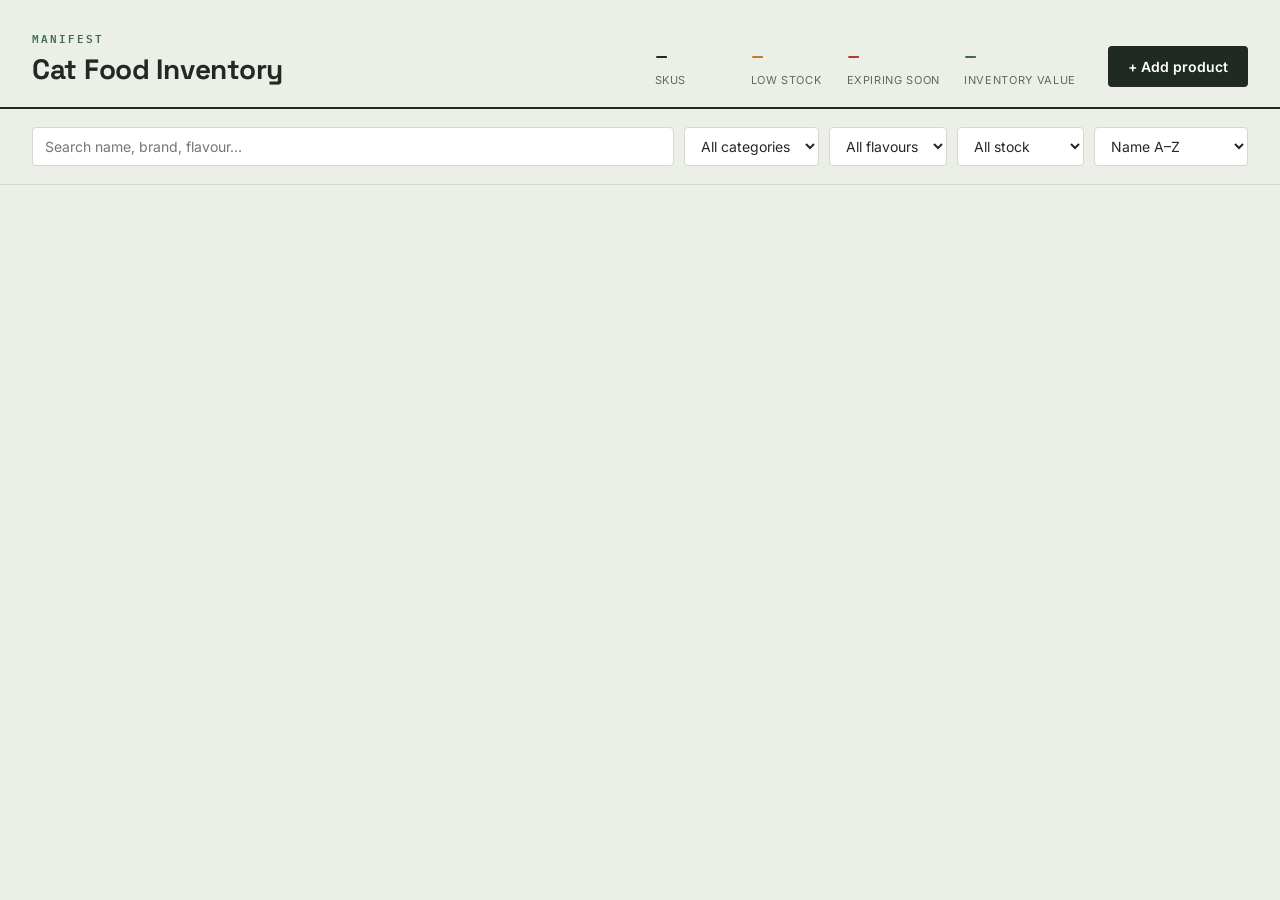
==== frontend/index.html @ 0317d0de "Added frontend and new functionality" ====
<!DOCTYPE html>
<html lang="en">
<head>
<meta charset="UTF-8">
<meta name="viewport" content="width=device-width, initial-scale=1.0">
<title>Cat Food Inventory — Manifest</title>
<link rel="preconnect" href="https://fonts.googleapis.com">
<link href="https://fonts.googleapis.com/css2?family=Space+Grotesk:wght@500;700&family=Inter:wght@400;500;600&family=IBM+Plex+Mono:wght@400;500;600&display=swap" rel="stylesheet">
<link rel="stylesheet" href="style.css">
</head>
<body>

<header class="topbar">
  <div class="topbar-left">
    <p class="eyebrow">MANIFEST</p>
    <h1>Cat Food Inventory</h1>
  </div>
  <div class="topbar-stats" id="stats">
    <div class="stat">
      <span class="stat-value" id="statTotal">–</span>
      <span class="stat-label">SKUs</span>
    </div>
    <div class="stat stat-warn">
      <span class="stat-value" id="statLow">–</span>
      <span class="stat-label">Low stock</span>
    </div>
    <div class="stat stat-danger">
      <span class="stat-value" id="statExpiring">–</span>
      <span class="stat-label">Expiring soon</span>
    </div>
    <div class="stat stat-value-stat">
      <span class="stat-value" id="statValue">–</span>
      <span class="stat-label">Inventory value</span>
    </div>
  </div>
  <button class="btn btn-primary" id="openAddBtn">+ Add product</button>
</header>

<section class="toolbar">
  <input type="search" id="searchInput" placeholder="Search name, brand, flavour…" class="input search-input">

  <select id="categoryFilter" class="input select">
    <option value="">All categories</option>
  </select>

  <select id="flavourFilter" class="input select">
    <option value="">All flavours</option>
  </select>

  <select id="stockFilter" class="input select">
    <option value="">All stock</option>
    <option value="true">In stock</option>
    <option value="false">Out of stock</option>
  </select>

  <select id="sortSelect" class="input select">
    <option value="name-asc">Name A–Z</option>
    <option value="name-desc">Name Z–A</option>
    <option value="price-asc">Price low–high</option>
    <option value="price-desc">Price high–low</option>
    <option value="stock_qty-asc">Stock low–high</option>
    <option value="stock_qty-desc">Stock high–low</option>
    <option value="expiration_date-asc">Expiring soonest</option>
  </select>
</section>

<main>
  <div id="emptyState" class="empty-state hidden">
    <p class="empty-title">No products match.</p>
    <p class="empty-sub">Try clearing a filter, or add a new product to the manifest.</p>
  </div>

  <div id="productGrid" class="product-grid"></div>
</main>

<!-- Add / Edit modal -->
<div class="modal-backdrop hidden" id="modalBackdrop">
  <div class="modal" role="dialog" aria-modal="true" aria-labelledby="modalTitle">
    <div class="modal-header">
      <h2 id="modalTitle">Add product</h2>
      <button class="modal-close" id="closeModalBtn" aria-label="Close">&times;</button>
    </div>
    <form id="productForm">
      <input type="hidden" id="productId">

      <div class="form-row">
        <label for="fName">Name</label>
        <input type="text" id="fName" required>
      </div>

      <div class="form-row">
        <label for="fBrand">Brand</label>
        <input type="text" id="fBrand" required>
      </div>

      <div class="form-grid">
        <div class="form-row">
          <label for="fCategory">Category</label>
          <input type="text" id="fCategory" placeholder="dry, wet, treats…">
        </div>
        <div class="form-row">
          <label for="fFlavour">Flavour</label>
          <input type="text" id="fFlavour" placeholder="chicken, salmon…">
        </div>
      </div>

      <div class="form-grid">
        <div class="form-row">
          <label for="fWeight">Weight (g)</label>
          <input type="number" id="fWeight" min="0" step="1">
        </div>
        <div class="form-row">
          <label for="fPrice">Price (USD)</label>
          <input type="number" id="fPrice" min="0" step="0.01" placeholder="24.99">
        </div>
      </div>

      <div class="form-grid">
        <div class="form-row">
          <label for="fStock">Stock quantity</label>
          <input type="number" id="fStock" min="0" step="1" value="0">
        </div>
        <div class="form-row">
          <label for="fExpiration">Expiration date</label>
          <input type="date" id="fExpiration">
        </div>
      </div>

      <p class="form-error hidden" id="formError"></p>

      <div class="modal-actions">
        <button type="button" class="btn btn-ghost" id="cancelBtn">Cancel</button>
        <button type="submit" class="btn btn-primary" id="submitBtn">Save product</button>
      </div>
    </form>
  </div>
</div>

<!-- Delete confirm modal -->
<div class="modal-backdrop hidden" id="deleteBackdrop">
  <div class="modal modal-small" role="dialog" aria-modal="true">
    <div class="modal-header">
      <h2>Remove from manifest?</h2>
      <button class="modal-close" id="closeDeleteBtn" aria-label="Close">&times;</button>
    </div>
    <p class="delete-copy" id="deleteCopy"></p>
    <div class="modal-actions">
      <button type="button" class="btn btn-ghost" id="cancelDeleteBtn">Cancel</button>
      <button type="button" class="btn btn-danger" id="confirmDeleteBtn">Delete</button>
    </div>
  </div>
</div>

<div class="toast hidden" id="toast"></div>

<script src="app.js"></script>
</body>
</html>
---- frontend/style.css ----
:root {
  /* Color */
  --bg: #ECEFE7;
  --panel: #FFFFFF;
  --ink: #202A22;
  --ink-soft: #5C6B5E;
  --line: #D3D9CB;
  --accent: #3F6C51;
  --accent-soft: #E4EDE2;
  --warn: #C17A2E;
  --warn-soft: #F6E9D8;
  --danger: #B23A2E;
  --danger-soft: #F5DEDA;

  /* Type */
  --font-display: 'Space Grotesk', sans-serif;
  --font-body: 'Inter', sans-serif;
  --font-mono: 'IBM Plex Mono', monospace;
}

* { box-sizing: border-box; }

body {
  margin: 0;
  background: var(--bg);
  color: var(--ink);
  font-family: var(--font-body);
  -webkit-font-smoothing: antialiased;
}

/* ---------- Topbar ---------- */

.topbar {
  display: flex;
  align-items: flex-end;
  gap: 32px;
  padding: 28px 32px 20px;
  border-bottom: 2px solid var(--ink);
  flex-wrap: wrap;
}

.topbar-left { flex: 0 0 auto; }

.eyebrow {
  font-family: var(--font-mono);
  font-size: 11px;
  letter-spacing: 0.18em;
  color: var(--accent);
  margin: 0 0 4px;
  font-weight: 600;
}

.topbar h1 {
  font-family: var(--font-display);
  font-weight: 700;
  font-size: 28px;
  margin: 0;
  letter-spacing: -0.01em;
}

.topbar-stats {
  display: flex;
  gap: 24px;
  margin-left: auto;
  flex-wrap: wrap;
}

.stat {
  display: flex;
  flex-direction: column;
  min-width: 72px;
}

.stat-value {
  font-family: var(--font-mono);
  font-size: 22px;
  font-weight: 600;
  color: var(--ink);
}

.stat-label {
  font-size: 11px;
  color: var(--ink-soft);
  text-transform: uppercase;
  letter-spacing: 0.06em;
}

.stat-warn .stat-value { color: var(--warn); }
.stat-danger .stat-value { color: var(--danger); }
.stat-value-stat .stat-value { color: var(--accent); }

/* ---------- Buttons ---------- */

.btn {
  font-family: var(--font-body);
  font-weight: 600;
  font-size: 14px;
  border-radius: 4px;
  padding: 10px 18px;
  border: 2px solid transparent;
  cursor: pointer;
  transition: transform 0.06s ease, background 0.15s ease;
}

.btn:active { transform: scale(0.97); }

.btn-primary {
  background: var(--ink);
  color: #fff;
}
.btn-primary:hover { background: var(--accent); }

.btn-ghost {
  background: transparent;
  color: var(--ink);
  border-color: var(--line);
}
.btn-ghost:hover { border-color: var(--ink); }

.btn-danger {
  background: var(--danger);
  color: #fff;
}
.btn-danger:hover { background: #8f2e24; }

/* ---------- Toolbar ---------- */

.toolbar {
  display: flex;
  gap: 10px;
  padding: 18px 32px;
  flex-wrap: wrap;
  border-bottom: 1px solid var(--line);
}

.input {
  font-family: var(--font-body);
  font-size: 14px;
  padding: 9px 12px;
  border: 1px solid var(--line);
  border-radius: 4px;
  background: var(--panel);
  color: var(--ink);
}

.input:focus, select:focus, .input:focus-visible {
  outline: 2px solid var(--accent);
  outline-offset: 1px;
}

.search-input { flex: 1 1 220px; min-width: 180px; }
.select { flex: 0 0 auto; }

/* ---------- Product grid ---------- */

main { padding: 24px 32px 60px; }

.product-grid {
  display: grid;
  grid-template-columns: repeat(auto-fill, minmax(260px, 1fr));
  gap: 18px;
}

.card {
  background: var(--panel);
  border: 1px solid var(--line);
  border-radius: 6px;
  position: relative;
  padding: 18px 16px 16px;
  border-top: 3px dashed var(--line);
}

.card-top {
  display: flex;
  justify-content: space-between;
  align-items: flex-start;
  margin-bottom: 10px;
}

.card-sku {
  font-family: var(--font-mono);
  font-size: 11px;
  color: var(--ink-soft);
}

.badge {
  font-family: var(--font-mono);
  font-size: 10px;
  font-weight: 600;
  letter-spacing: 0.06em;
  padding: 3px 8px;
  border-radius: 3px;
  text-transform: uppercase;
  transform: rotate(2deg);
}

.badge-in { background: var(--accent-soft); color: var(--accent); }
.badge-low { background: var(--warn-soft); color: var(--warn); }
.badge-out { background: var(--danger-soft); color: var(--danger); }

.card-name {
  font-family: var(--font-display);
  font-weight: 700;
  font-size: 17px;
  margin: 0 0 2px;
  line-height: 1.25;
}

.card-brand {
  font-size: 13px;
  color: var(--ink-soft);
  margin: 0 0 10px;
}

.card-tags {
  display: flex;
  gap: 6px;
  flex-wrap: wrap;
  margin-bottom: 12px;
}

.tag {
  font-size: 11px;
  background: var(--bg);
  border: 1px solid var(--line);
  color: var(--ink-soft);
  padding: 3px 8px;
  border-radius: 12px;
}

.card-row {
  display: flex;
  justify-content: space-between;
  align-items: baseline;
  padding: 6px 0;
  border-top: 1px dashed var(--line);
}

.card-row:first-of-type { border-top: none; }

.card-row-label {
  font-size: 11px;
  color: var(--ink-soft);
  text-transform: uppercase;
  letter-spacing: 0.04em;
}

.card-row-value {
  font-family: var(--font-mono);
  font-size: 14px;
  font-weight: 600;
}

.expiration-ok { color: var(--ink); }
.expiration-soon { color: var(--warn); }
.expiration-past { color: var(--danger); }

.stock-adjust {
  display: flex;
  align-items: center;
  gap: 8px;
}

.stock-btn {
  width: 24px;
  height: 24px;
  border-radius: 4px;
  border: 1px solid var(--line);
  background: var(--panel);
  font-family: var(--font-mono);
  font-size: 14px;
  line-height: 1;
  cursor: pointer;
  display: flex;
  align-items: center;
  justify-content: center;
}

.stock-btn:hover { border-color: var(--ink); }
.stock-btn:disabled { opacity: 0.35; cursor: not-allowed; }

.card-actions {
  display: flex;
  gap: 8px;
  margin-top: 14px;
}

.card-actions .btn { flex: 1; padding: 7px 10px; font-size: 12.5px; }

/* ---------- Empty state ---------- */

.empty-state {
  text-align: center;
  padding: 80px 20px;
  border: 1px dashed var(--line);
  border-radius: 8px;
  background: var(--panel);
}

.empty-title {
  font-family: var(--font-display);
  font-size: 18px;
  font-weight: 700;
  margin: 0 0 6px;
}

.empty-sub {
  color: var(--ink-soft);
  margin: 0;
  font-size: 14px;
}

.hidden { display: none !important; }

/* ---------- Modal ---------- */

.modal-backdrop {
  position: fixed;
  inset: 0;
  background: rgba(32, 42, 34, 0.45);
  display: flex;
  align-items: center;
  justify-content: center;
  padding: 20px;
  z-index: 50;
}

.modal {
  background: var(--panel);
  border-radius: 8px;
  width: 100%;
  max-width: 480px;
  max-height: 90vh;
  overflow-y: auto;
  padding: 24px 26px 26px;
}

.modal-small { max-width: 400px; }

.modal-header {
  display: flex;
  justify-content: space-between;
  align-items: center;
  margin-bottom: 16px;
}

.modal-header h2 {
  font-family: var(--font-display);
  font-size: 19px;
  margin: 0;
}

.modal-close {
  background: none;
  border: none;
  font-size: 22px;
  line-height: 1;
  cursor: pointer;
  color: var(--ink-soft);
  padding: 2px 6px;
}
.modal-close:hover { color: var(--ink); }

.form-row {
  margin-bottom: 14px;
  display: flex;
  flex-direction: column;
  gap: 5px;
}

.form-row label {
  font-size: 12px;
  font-weight: 600;
  color: var(--ink-soft);
  text-transform: uppercase;
  letter-spacing: 0.04em;
}

.form-row input {
  font-family: var(--font-body);
  font-size: 14px;
  padding: 9px 11px;
  border: 1px solid var(--line);
  border-radius: 4px;
}

.form-grid {
  display: grid;
  grid-template-columns: 1fr 1fr;
  gap: 12px;
}

.form-error {
  background: var(--danger-soft);
  color: var(--danger);
  font-size: 13px;
  padding: 9px 11px;
  border-radius: 4px;
  margin-bottom: 14px;
}

.modal-actions {
  display: flex;
  justify-content: flex-end;
  gap: 10px;
  margin-top: 6px;
}

.delete-copy {
  font-size: 14px;
  color: var(--ink-soft);
  margin: 0 0 18px;
}

/* ---------- Toast ---------- */

.toast {
  position: fixed;
  bottom: 24px;
  left: 50%;
  transform: translateX(-50%);
  background: var(--ink);
  color: #fff;
  padding: 12px 20px;
  border-radius: 6px;
  font-size: 14px;
  z-index: 60;
  box-shadow: 0 6px 18px rgba(0,0,0,0.18);
}

/* ---------- Responsive ---------- */

@media (max-width: 640px) {
  .topbar { padding: 20px; }
  .topbar-stats { gap: 16px; }
  .toolbar { padding: 14px 20px; }
  main { padding: 20px 20px 50px; }
  .form-grid { grid-template-columns: 1fr; }
}

/* ---------- Reduced motion ---------- */

@media (prefers-reduced-motion: reduce) {
  * { transition: none !important; }
}
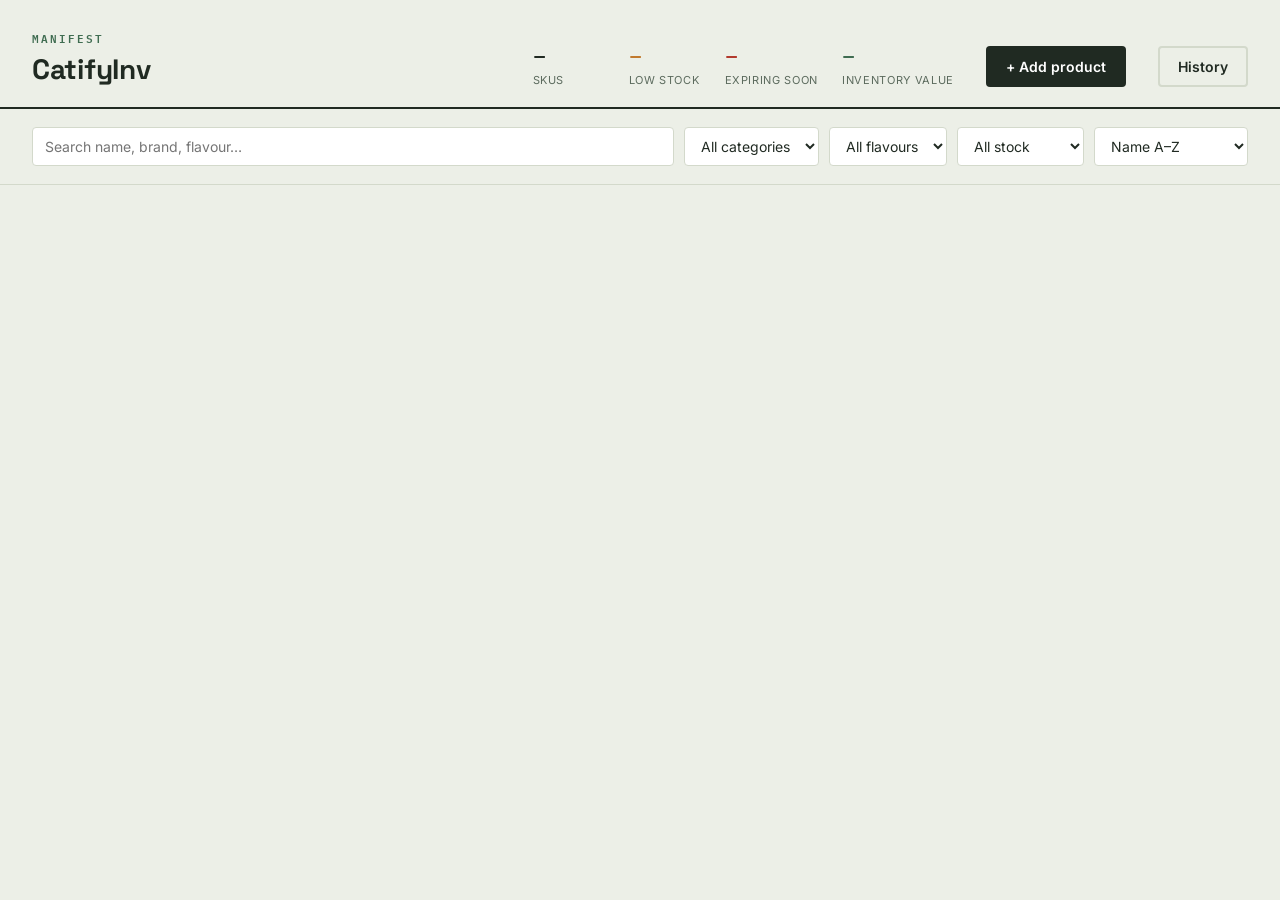
==== commit 27bd00c5: "Added Stock change history / audit log" ====
--- a/frontend/index.html
+++ b/frontend/index.html
@@ -3,7 +3,7 @@
 <head>
 <meta charset="UTF-8">
 <meta name="viewport" content="width=device-width, initial-scale=1.0">
-<title>Cat Food Inventory — Manifest</title>
+<title>CatifyInv — Manifest</title>
 <link rel="preconnect" href="https://fonts.googleapis.com">
 <link href="https://fonts.googleapis.com/css2?family=Space+Grotesk:wght@500;700&family=Inter:wght@400;500;600&family=IBM+Plex+Mono:wght@400;500;600&display=swap" rel="stylesheet">
 <link rel="stylesheet" href="style.css">
@@ -13,7 +13,7 @@
 <header class="topbar">
   <div class="topbar-left">
     <p class="eyebrow">MANIFEST</p>
-    <h1>Cat Food Inventory</h1>
+    <h1>CatifyInv</h1>
   </div>
   <div class="topbar-stats" id="stats">
     <div class="stat">
@@ -34,6 +34,7 @@
     </div>
   </div>
   <button class="btn btn-primary" id="openAddBtn">+ Add product</button>
+  <a class="btn btn-ghost" href="/history">History</a>
 </header>
 
 <section class="toolbar">
@@ -128,6 +129,11 @@
 
       <p class="form-error hidden" id="formError"></p>
 
+      <div id="historySection" class="history-section hidden">
+        <p class="history-title">Recent stock changes</p>
+        <ul class="history-list" id="historyList"></ul>
+      </div>
+
       <div class="modal-actions">
         <button type="button" class="btn btn-ghost" id="cancelBtn">Cancel</button>
         <button type="submit" class="btn btn-primary" id="submitBtn">Save product</button>
--- a/frontend/style.css
+++ b/frontend/style.css
@@ -100,6 +100,8 @@
   border: 2px solid transparent;
   cursor: pointer;
   transition: transform 0.06s ease, background 0.15s ease;
+  display: inline-block;
+  text-decoration: none;
 }
 
 .btn:active { transform: scale(0.97); }
@@ -410,6 +412,137 @@
   font-size: 14px;
   color: var(--ink-soft);
   margin: 0 0 18px;
+}
+
+.history-section {
+  border-top: 1px dashed var(--line);
+  padding-top: 12px;
+  margin-bottom: 14px;
+}
+
+.history-title {
+  font-size: 11px;
+  text-transform: uppercase;
+  letter-spacing: 0.06em;
+  color: var(--ink-soft);
+  margin: 0 0 8px;
+}
+
+.history-list {
+  list-style: none;
+  margin: 0;
+  padding: 0;
+  max-height: 130px;
+  overflow-y: auto;
+  display: flex;
+  flex-direction: column;
+  gap: 6px;
+}
+
+.history-row {
+  display: flex;
+  justify-content: space-between;
+  align-items: center;
+  font-size: 12.5px;
+  font-family: var(--font-mono);
+}
+
+.history-change { font-weight: 600; }
+.history-change.positive { color: var(--accent); }
+.history-change.negative { color: var(--danger); }
+
+.history-meta {
+  font-family: var(--font-body);
+  color: var(--ink-soft);
+  font-size: 11.5px;
+}
+
+.history-empty {
+  font-size: 12.5px;
+  color: var(--ink-soft);
+  font-family: var(--font-body);
+}
+
+/* ---------- History page ledger table ---------- */
+
+.history-table-wrap {
+  background: var(--panel);
+  border: 1px solid var(--line);
+  border-radius: 6px;
+  overflow: hidden;
+}
+
+.history-table {
+  width: 100%;
+  border-collapse: collapse;
+  font-size: 13.5px;
+}
+
+.history-table thead th {
+  text-align: left;
+  font-family: var(--font-mono);
+  font-size: 11px;
+  text-transform: uppercase;
+  letter-spacing: 0.06em;
+  color: var(--ink-soft);
+  padding: 12px 16px;
+  border-bottom: 2px solid var(--ink);
+  background: var(--bg);
+}
+
+.history-table tbody td {
+  padding: 11px 16px;
+  border-bottom: 1px dashed var(--line);
+  vertical-align: middle;
+}
+
+.history-table tbody tr:last-child td { border-bottom: none; }
+.history-table tbody tr:hover { background: var(--accent-soft); }
+
+.history-table .cell-when {
+  font-family: var(--font-mono);
+  font-size: 12.5px;
+  color: var(--ink-soft);
+  white-space: nowrap;
+}
+
+.history-table .cell-product { font-weight: 600; }
+.history-table .cell-brand { color: var(--ink-soft); }
+
+.history-table .cell-change {
+  font-family: var(--font-mono);
+  white-space: nowrap;
+}
+
+.history-table .cell-qty {
+  font-family: var(--font-mono);
+  font-weight: 600;
+  white-space: nowrap;
+}
+.history-table .cell-qty.positive { color: var(--accent); }
+.history-table .cell-qty.negative { color: var(--danger); }
+
+.source-pill {
+  font-family: var(--font-mono);
+  font-size: 10.5px;
+  font-weight: 600;
+  letter-spacing: 0.04em;
+  text-transform: uppercase;
+  padding: 3px 9px;
+  border-radius: 12px;
+  border: 1px solid var(--line);
+  color: var(--ink-soft);
+}
+.source-pill.adjust { background: var(--accent-soft); color: var(--accent); border-color: transparent; }
+.source-pill.edit { background: var(--warn-soft); color: var(--warn); border-color: transparent; }
+.source-pill.create { background: var(--accent-soft); color: var(--accent); border-color: transparent; }
+.source-pill.delete { background: var(--danger-soft); color: var(--danger); border-color: transparent; }
+
+@media (max-width: 640px) {
+  .history-table { font-size: 12.5px; }
+  .history-table thead th, .history-table tbody td { padding: 9px 10px; }
+  .cell-brand { display: none; }
+  .history-table thead th:nth-child(3) { display: none; }
 }
 
 /* ---------- Toast ---------- */
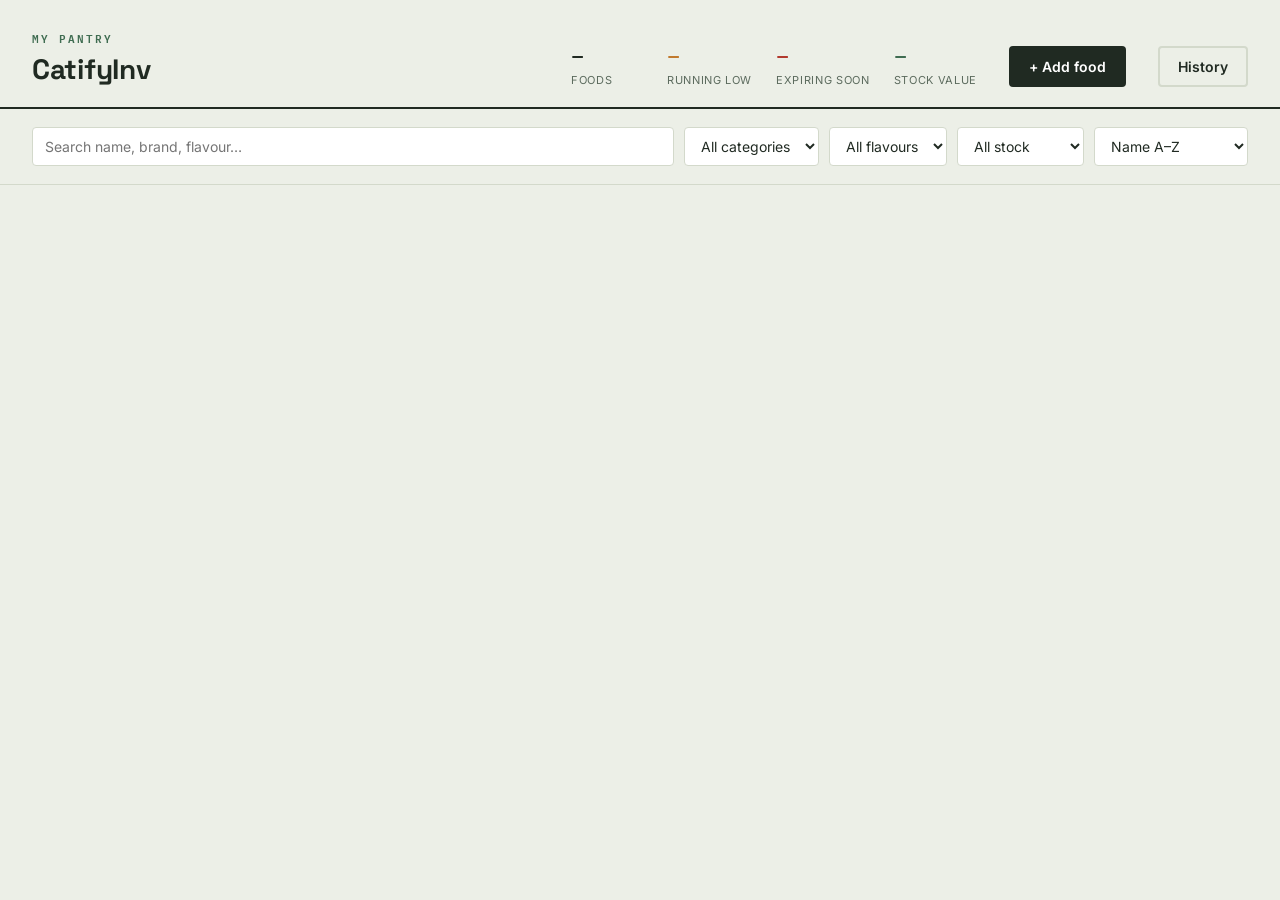
==== commit 0ed0c44b: "Changed from USD to RON, and made more user-friendly" ====
--- a/frontend/index.html
+++ b/frontend/index.html
@@ -3,7 +3,7 @@
 <head>
 <meta charset="UTF-8">
 <meta name="viewport" content="width=device-width, initial-scale=1.0">
-<title>CatifyInv — Manifest</title>
+<title>CatifyInv — Home Pantry</title>
 <link rel="preconnect" href="https://fonts.googleapis.com">
 <link href="https://fonts.googleapis.com/css2?family=Space+Grotesk:wght@500;700&family=Inter:wght@400;500;600&family=IBM+Plex+Mono:wght@400;500;600&display=swap" rel="stylesheet">
 <link rel="stylesheet" href="style.css">
@@ -12,17 +12,17 @@
 
 <header class="topbar">
   <div class="topbar-left">
-    <p class="eyebrow">MANIFEST</p>
+    <p class="eyebrow">MY PANTRY</p>
     <h1>CatifyInv</h1>
   </div>
   <div class="topbar-stats" id="stats">
     <div class="stat">
       <span class="stat-value" id="statTotal">–</span>
-      <span class="stat-label">SKUs</span>
+      <span class="stat-label">Foods</span>
     </div>
     <div class="stat stat-warn">
       <span class="stat-value" id="statLow">–</span>
-      <span class="stat-label">Low stock</span>
+      <span class="stat-label">Running low</span>
     </div>
     <div class="stat stat-danger">
       <span class="stat-value" id="statExpiring">–</span>
@@ -30,10 +30,10 @@
     </div>
     <div class="stat stat-value-stat">
       <span class="stat-value" id="statValue">–</span>
-      <span class="stat-label">Inventory value</span>
+      <span class="stat-label">Stock value</span>
     </div>
   </div>
-  <button class="btn btn-primary" id="openAddBtn">+ Add product</button>
+  <button class="btn btn-primary" id="openAddBtn">+ Add food</button>
   <a class="btn btn-ghost" href="/history">History</a>
 </header>
 
@@ -67,8 +67,8 @@
 
 <main>
   <div id="emptyState" class="empty-state hidden">
-    <p class="empty-title">No products match.</p>
-    <p class="empty-sub">Try clearing a filter, or add a new product to the manifest.</p>
+    <p class="empty-title">Nothing matches.</p>
+    <p class="empty-sub">Try clearing a filter, or add a food to your pantry.</p>
   </div>
 
   <div id="productGrid" class="product-grid"></div>
@@ -78,7 +78,7 @@
 <div class="modal-backdrop hidden" id="modalBackdrop">
   <div class="modal" role="dialog" aria-modal="true" aria-labelledby="modalTitle">
     <div class="modal-header">
-      <h2 id="modalTitle">Add product</h2>
+      <h2 id="modalTitle">Add food</h2>
       <button class="modal-close" id="closeModalBtn" aria-label="Close">&times;</button>
     </div>
     <form id="productForm">
@@ -111,14 +111,14 @@
           <input type="number" id="fWeight" min="0" step="1">
         </div>
         <div class="form-row">
-          <label for="fPrice">Price (USD)</label>
+          <label for="fPrice">Price (RON)</label>
           <input type="number" id="fPrice" min="0" step="0.01" placeholder="24.99">
         </div>
       </div>
 
       <div class="form-grid">
         <div class="form-row">
-          <label for="fStock">Stock quantity</label>
+          <label for="fStock">How many you have</label>
           <input type="number" id="fStock" min="0" step="1" value="0">
         </div>
         <div class="form-row">
@@ -136,7 +136,7 @@
 
       <div class="modal-actions">
         <button type="button" class="btn btn-ghost" id="cancelBtn">Cancel</button>
-        <button type="submit" class="btn btn-primary" id="submitBtn">Save product</button>
+        <button type="submit" class="btn btn-primary" id="submitBtn">Save</button>
       </div>
     </form>
   </div>
@@ -146,7 +146,7 @@
 <div class="modal-backdrop hidden" id="deleteBackdrop">
   <div class="modal modal-small" role="dialog" aria-modal="true">
     <div class="modal-header">
-      <h2>Remove from manifest?</h2>
+      <h2>Remove from your pantry?</h2>
       <button class="modal-close" id="closeDeleteBtn" aria-label="Close">&times;</button>
     </div>
     <p class="delete-copy" id="deleteCopy"></p>
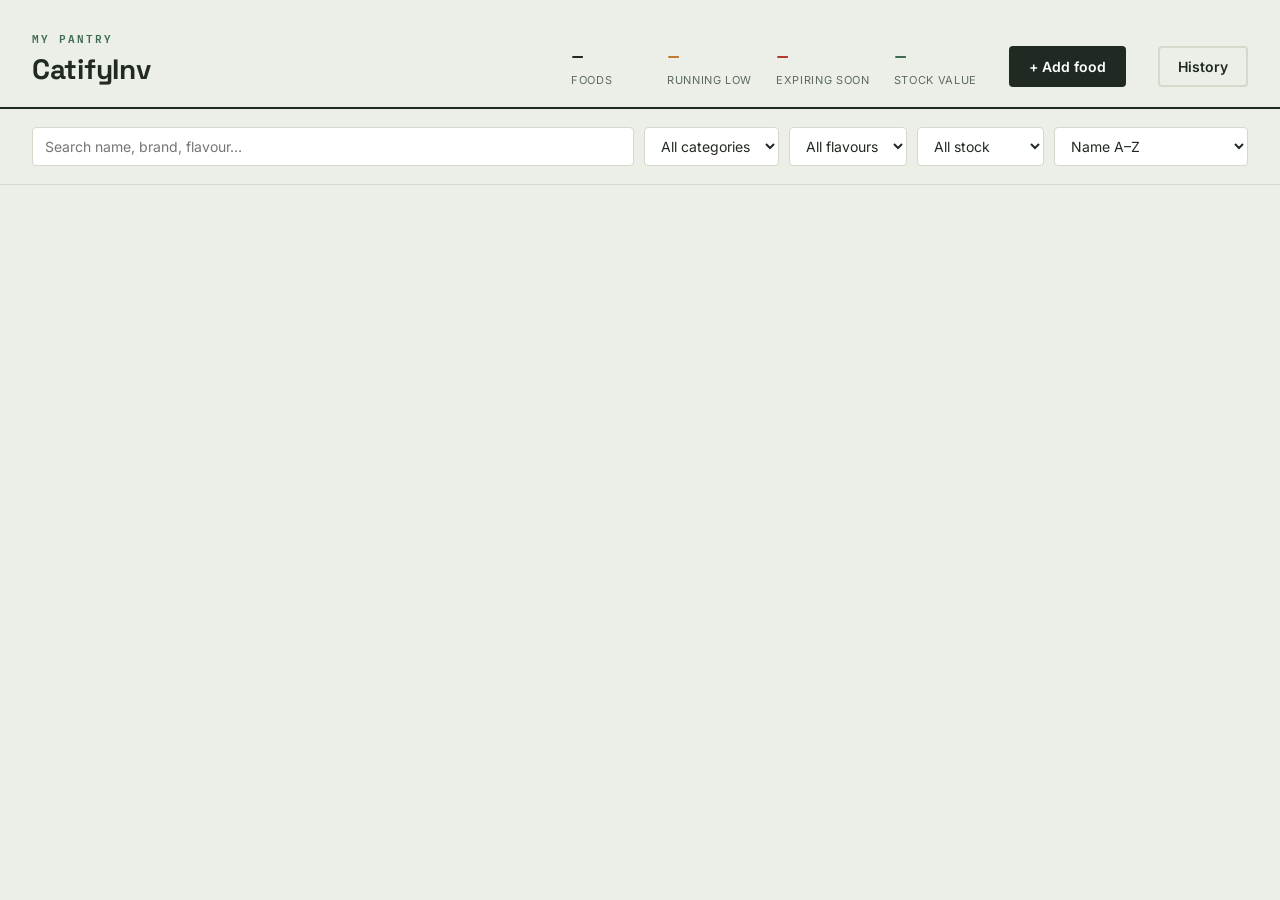
==== commit cc4758fe: "CAT-0006: Option to set price per box" ====
--- a/frontend/index.html
+++ b/frontend/index.html
@@ -57,8 +57,8 @@
   <select id="sortSelect" class="input select">
     <option value="name-asc">Name A–Z</option>
     <option value="name-desc">Name Z–A</option>
-    <option value="price-asc">Price low–high</option>
-    <option value="price-desc">Price high–low</option>
+    <option value="price-asc">Price per unit low–high</option>
+    <option value="price-desc">Price per unit high–low</option>
     <option value="stock_qty-asc">Stock low–high</option>
     <option value="stock_qty-desc">Stock high–low</option>
     <option value="expiration_date-asc">Expiring soonest</option>
@@ -111,20 +111,42 @@
           <input type="number" id="fWeight" min="0" step="1">
         </div>
         <div class="form-row">
-          <label for="fPrice">Price (RON)</label>
-          <input type="number" id="fPrice" min="0" step="0.01" placeholder="24.99">
+          <label for="fPrice" id="fPriceLabel">Price per unit (RON)</label>
+          <input type="number" id="fPrice" min="0" step="0.01" placeholder="9.99 per unit">
+          <span class="field-hint hidden" id="pricePerUnitHint"></span>
         </div>
       </div>
 
-      <div class="form-grid">
-        <div class="form-row">
-          <label for="fStock">How many you have</label>
-          <input type="number" id="fStock" min="0" step="1" value="0">
+      <div id="boxSection">
+        <div class="form-row checkbox-row">
+          <label class="checkbox-label">
+            <input type="checkbox" id="fIsBox">
+            This comes in a box (e.g. a case of cans)
+          </label>
         </div>
-        <div class="form-row">
-          <label for="fExpiration">Expiration date</label>
-          <input type="date" id="fExpiration">
+
+        <div id="boxDetails" class="hidden">
+          <div class="form-grid">
+            <div class="form-row">
+              <label for="fUnitsPerBox">Units per box</label>
+              <input type="number" id="fUnitsPerBox" min="1" step="1" placeholder="e.g. 12 cans">
+            </div>
+            <div class="form-row">
+              <label for="fBoxesToAdd">How many boxes you have</label>
+              <input type="number" id="fBoxesToAdd" min="1" step="1" placeholder="e.g. 2 boxes">
+            </div>
+          </div>
         </div>
+      </div>
+
+      <div class="form-row" id="individualQtyRow">
+        <label for="fStock">How many you have</label>
+        <input type="number" id="fStock" min="0" step="1" value="0">
+      </div>
+
+      <div class="form-row">
+        <label for="fExpiration">Expiration date</label>
+        <input type="date" id="fExpiration">
       </div>
 
       <p class="form-error hidden" id="formError"></p>
--- a/frontend/style.css
+++ b/frontend/style.css
@@ -170,11 +170,13 @@
   position: relative;
   padding: 18px 16px 16px;
   border-top: 3px dashed var(--line);
+  display: flex;
+  flex-direction: column;
 }
 
 .card-top {
   display: flex;
-  justify-content: space-between;
+  justify-content: flex-end;
   align-items: flex-start;
   margin-bottom: 10px;
 }
@@ -240,6 +242,12 @@
 
 .card-row:first-of-type { border-top: none; }
 
+.card-row-sub {
+  border-top: none;
+  padding: 0 0 6px;
+}
+.card-row-sub .card-row-label { font-size: 10px; }
+
 .card-row-label {
   font-size: 11px;
   color: var(--ink-soft);
@@ -257,34 +265,30 @@
 .expiration-soon { color: var(--warn); }
 .expiration-past { color: var(--danger); }
 
-.stock-adjust {
-  display: flex;
-  align-items: center;
+.units-hint {
+  font-family: var(--font-body);
+  font-weight: 400;
+  font-size: 11px;
+  color: var(--ink-soft);
+}
+
+.btn-feed {
+  width: 100%;
+  background: var(--accent-soft);
+  color: var(--accent);
+  border: none;
+  padding: 9px 10px;
+  font-size: 13.5px;
+  margin-top: auto;
+}
+.btn-feed:hover { background: var(--accent); color: #fff; }
+.btn-feed:disabled { opacity: 0.4; cursor: not-allowed; }
+.btn-feed:disabled:hover { background: var(--accent-soft); color: var(--accent); }
+
+.card-actions {
+  display: flex;
   gap: 8px;
-}
-
-.stock-btn {
-  width: 24px;
-  height: 24px;
-  border-radius: 4px;
-  border: 1px solid var(--line);
-  background: var(--panel);
-  font-family: var(--font-mono);
-  font-size: 14px;
-  line-height: 1;
-  cursor: pointer;
-  display: flex;
-  align-items: center;
-  justify-content: center;
-}
-
-.stock-btn:hover { border-color: var(--ink); }
-.stock-btn:disabled { opacity: 0.35; cursor: not-allowed; }
-
-.card-actions {
-  display: flex;
-  gap: 8px;
-  margin-top: 14px;
+  margin-top: 8px;
 }
 
 .card-actions .btn { flex: 1; padding: 7px 10px; font-size: 12.5px; }
@@ -334,6 +338,7 @@
   max-width: 480px;
   max-height: 90vh;
   overflow-y: auto;
+  overflow-x: hidden;
   padding: 24px 26px 26px;
 }
 
@@ -378,18 +383,75 @@
   letter-spacing: 0.04em;
 }
 
+.label-hint {
+  text-transform: none;
+  font-weight: 400;
+  letter-spacing: 0;
+  color: var(--ink-soft);
+  opacity: 0.8;
+}
+
+.field-note {
+  font-size: 12px;
+  color: var(--ink-soft);
+  margin: -8px 0 14px;
+  line-height: 1.4;
+}
+
+.field-hint {
+  font-size: 11.5px;
+  color: var(--accent);
+  margin-top: 2px;
+}
+
+.checkbox-row {
+  margin-bottom: 12px;
+}
+
+.checkbox-label {
+  display: flex;
+  align-items: center;
+  gap: 8px;
+  font-size: 13.5px;
+  font-weight: 500;
+  text-transform: none;
+  letter-spacing: 0;
+  color: var(--ink);
+  cursor: pointer;
+}
+
+.checkbox-label input[type="checkbox"] {
+  width: 16px;
+  height: 16px;
+  accent-color: var(--accent);
+  cursor: pointer;
+}
+
+#boxDetails {
+  border: 1px dashed var(--line);
+  border-radius: 6px;
+  padding: 14px 14px 2px;
+  margin-bottom: 14px;
+  background: var(--bg);
+}
+
 .form-row input {
   font-family: var(--font-body);
   font-size: 14px;
   padding: 9px 11px;
   border: 1px solid var(--line);
   border-radius: 4px;
+  width: 100%;
 }
 
 .form-grid {
   display: grid;
   grid-template-columns: 1fr 1fr;
   gap: 12px;
+}
+
+.form-grid > .form-row {
+  min-width: 0;
 }
 
 .form-error {
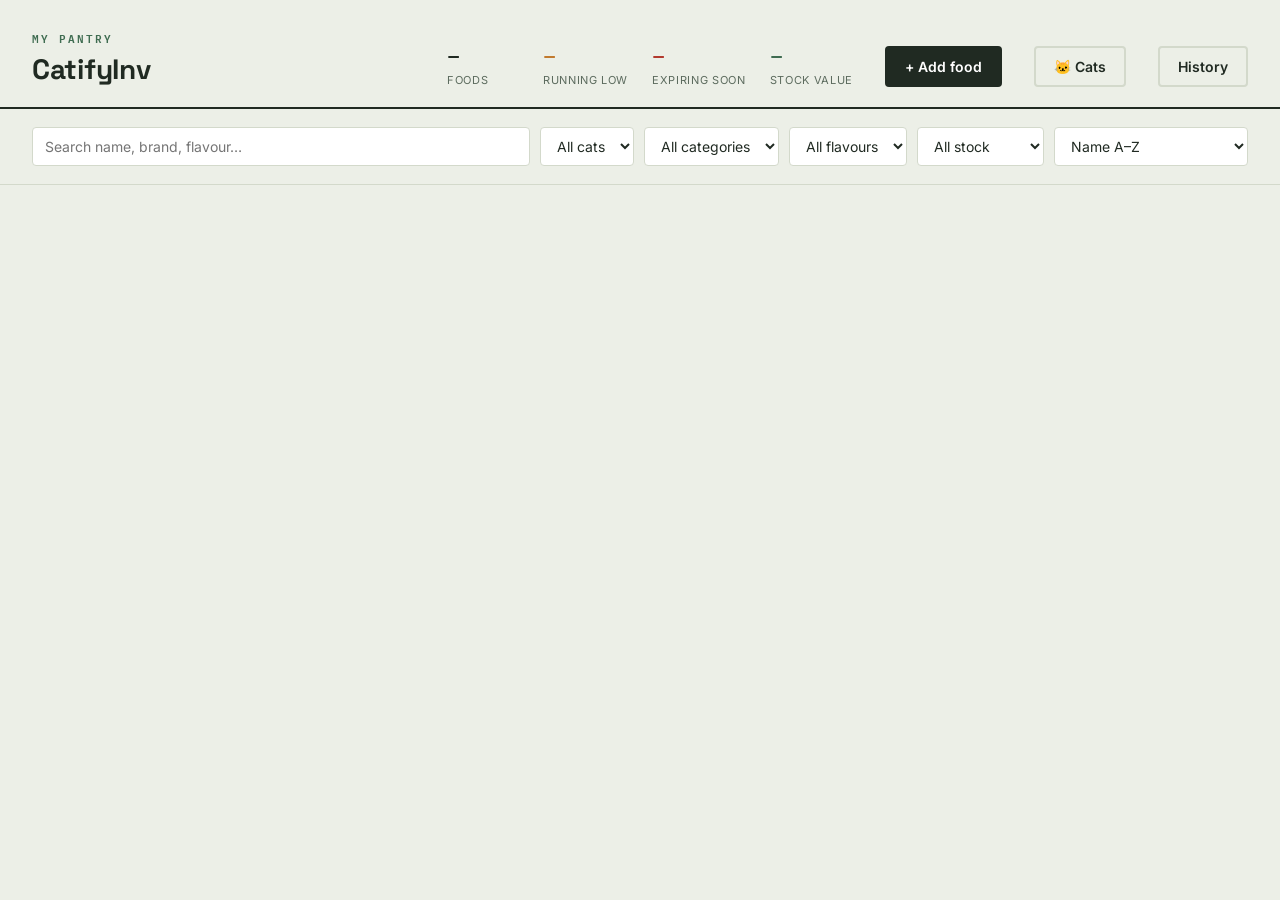
==== commit 073a53bc: "CAT-0008: Multi-cat support" ====
--- a/frontend/index.html
+++ b/frontend/index.html
@@ -34,11 +34,16 @@
     </div>
   </div>
   <button class="btn btn-primary" id="openAddBtn">+ Add food</button>
+  <button class="btn btn-ghost" id="openCatsBtn">🐱 Cats</button>
   <a class="btn btn-ghost" href="/history">History</a>
 </header>
 
 <section class="toolbar">
   <input type="search" id="searchInput" placeholder="Search name, brand, flavour…" class="input search-input">
+
+  <select id="catFilter" class="input select">
+    <option value="">All cats</option>
+  </select>
 
   <select id="categoryFilter" class="input select">
     <option value="">All categories</option>
@@ -149,6 +154,13 @@
         <input type="date" id="fExpiration">
       </div>
 
+      <div class="form-row">
+        <label>Which cat(s) is this for? <span class="label-hint">(leave all unchecked for every cat)</span></label>
+        <div id="catCheckboxes" class="cat-checkboxes">
+          <span class="history-empty">No cats added yet — use the 🐱 Cats button to add one.</span>
+        </div>
+      </div>
+
       <p class="form-error hidden" id="formError"></p>
 
       <div id="historySection" class="history-section hidden">
@@ -181,6 +193,33 @@
 
 <div class="toast hidden" id="toast"></div>
 
+<!-- Feed: pick which cat modal -->
+<div class="modal-backdrop hidden" id="feedBackdrop">
+  <div class="modal modal-small" role="dialog" aria-modal="true">
+    <div class="modal-header">
+      <h2>Who's eating?</h2>
+      <button class="modal-close" id="closeFeedBtn" aria-label="Close">&times;</button>
+    </div>
+    <ul class="cats-list" id="feedCatsList"></ul>
+  </div>
+</div>
+
+<!-- Manage cats modal -->
+<div class="modal-backdrop hidden" id="catsBackdrop">
+  <div class="modal modal-small" role="dialog" aria-modal="true">
+    <div class="modal-header">
+      <h2>Your cats</h2>
+      <button class="modal-close" id="closeCatsBtn" aria-label="Close">&times;</button>
+    </div>
+    <form id="addCatForm" class="add-cat-form">
+      <input type="text" id="fCatName" placeholder="Cat's name" required>
+      <button type="submit" class="btn btn-primary">Add</button>
+    </form>
+    <p class="form-error hidden" id="catFormError"></p>
+    <ul class="cats-list" id="catsList"></ul>
+  </div>
+</div>
+
 <script src="app.js"></script>
 </body>
 </html>
--- a/frontend/style.css
+++ b/frontend/style.css
@@ -525,6 +525,100 @@
   font-family: var(--font-body);
 }
 
+.cat-checkboxes {
+  display: flex;
+  flex-wrap: wrap;
+  gap: 8px 16px;
+}
+
+.cat-checkbox-label {
+  display: flex;
+  align-items: center;
+  gap: 6px;
+  font-size: 13.5px;
+  font-weight: 500;
+  text-transform: none;
+  letter-spacing: 0;
+  color: var(--ink);
+  cursor: pointer;
+}
+
+.cat-checkbox-label input[type="checkbox"] {
+  width: 16px;
+  height: 16px;
+  accent-color: var(--accent);
+  cursor: pointer;
+}
+
+.add-cat-form {
+  display: flex;
+  gap: 8px;
+  margin-bottom: 14px;
+}
+
+.add-cat-form input {
+  flex: 1;
+  font-family: var(--font-body);
+  font-size: 14px;
+  padding: 9px 11px;
+  border: 1px solid var(--line);
+  border-radius: 4px;
+}
+
+.cats-list {
+  list-style: none;
+  margin: 0;
+  padding: 0;
+  display: flex;
+  flex-direction: column;
+  gap: 6px;
+  max-height: 260px;
+  overflow-y: auto;
+}
+
+.cat-row {
+  display: flex;
+  justify-content: space-between;
+  align-items: center;
+  padding: 8px 10px;
+  border: 1px solid var(--line);
+  border-radius: 6px;
+  font-size: 14px;
+}
+
+.cat-row-select {
+  cursor: pointer;
+  transition: background 0.12s ease, border-color 0.12s ease;
+}
+.cat-row-select:hover {
+  background: var(--accent-soft);
+  border-color: var(--accent);
+}
+.cat-row-feed-icon {
+  opacity: 0.5;
+}
+.cat-row-select:hover .cat-row-feed-icon {
+  opacity: 1;
+}
+
+.cat-row-delete {
+  background: none;
+  border: none;
+  color: var(--danger);
+  cursor: pointer;
+  font-size: 12px;
+  font-weight: 600;
+  padding: 4px 6px;
+}
+.cat-row-delete:hover { text-decoration: underline; }
+
+.card-cats {
+  font-size: 11px;
+  color: var(--ink-soft);
+  margin: 0 0 10px;
+  font-style: italic;
+}
+
 /* ---------- History page ledger table ---------- */
 
 .history-table-wrap {
@@ -570,6 +664,7 @@
 
 .history-table .cell-product { font-weight: 600; }
 .history-table .cell-brand { color: var(--ink-soft); }
+.history-table .cell-cat { color: var(--ink-soft); font-style: italic; }
 
 .history-table .cell-change {
   font-family: var(--font-mono);
@@ -599,12 +694,13 @@
 .source-pill.edit { background: var(--warn-soft); color: var(--warn); border-color: transparent; }
 .source-pill.create { background: var(--accent-soft); color: var(--accent); border-color: transparent; }
 .source-pill.delete { background: var(--danger-soft); color: var(--danger); border-color: transparent; }
+.source-pill.feed { background: var(--accent-soft); color: var(--accent); border-color: transparent; }
 
 @media (max-width: 640px) {
   .history-table { font-size: 12.5px; }
   .history-table thead th, .history-table tbody td { padding: 9px 10px; }
-  .cell-brand { display: none; }
-  .history-table thead th:nth-child(3) { display: none; }
+  .cell-brand, .cell-cat { display: none; }
+  .history-table thead th:nth-child(3), .history-table thead th:nth-child(4) { display: none; }
 }
 
 /* ---------- Toast ---------- */
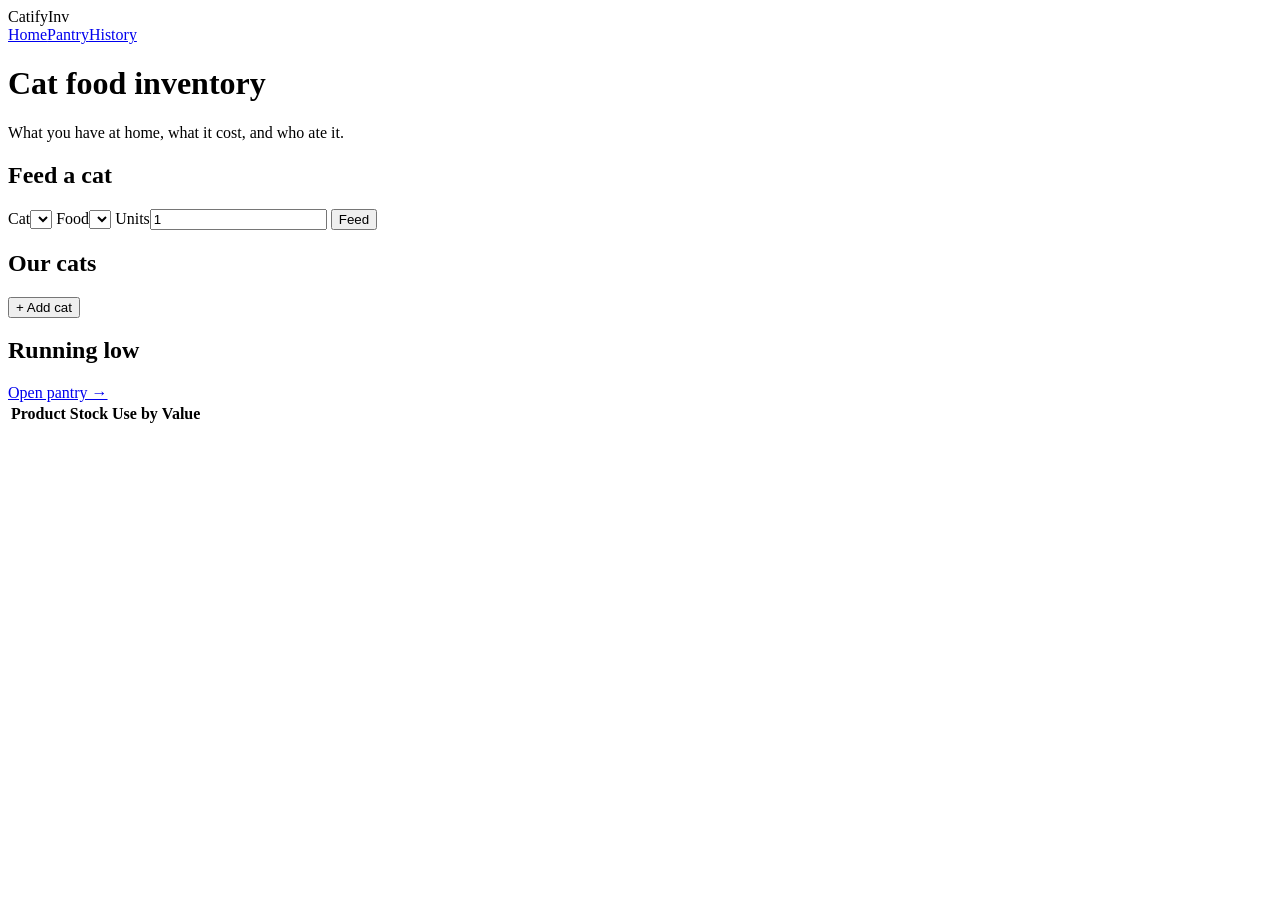
==== commit 8e916f0b: "Refactored frontend and added more pages" ====
--- a/frontend/index.html
+++ b/frontend/index.html
@@ -1,225 +1,47 @@
 <!DOCTYPE html>
 <html lang="en">
 <head>
-<meta charset="UTF-8">
-<meta name="viewport" content="width=device-width, initial-scale=1.0">
-<title>CatifyInv — Home Pantry</title>
-<link rel="preconnect" href="https://fonts.googleapis.com">
-<link href="https://fonts.googleapis.com/css2?family=Space+Grotesk:wght@500;700&family=Inter:wght@400;500;600&family=IBM+Plex+Mono:wght@400;500;600&display=swap" rel="stylesheet">
-<link rel="stylesheet" href="style.css">
+<meta charset="utf-8">
+<meta name="viewport" content="width=device-width, initial-scale=1">
+<title>CatifyInv</title>
+<link rel="stylesheet" href="/catify.css">
 </head>
-<body>
+<body data-page="home">
+<header>
+  <div><div class="eye" id="eye"></div><div class="brand">CatifyInv</div></div>
+  <nav><a data-p="home" href="/">Home</a><a data-p="pantry" href="/pantry">Pantry</a><a data-p="history" href="/history">History</a></nav>
+</header>
+<main>
+  <h1>Cat food inventory</h1>
+  <p class="sub">What you have at home, what it cost, and who ate it.</p>
+  <div class="stats" id="stats"></div>
 
-<header class="topbar">
-  <div class="topbar-left">
-    <p class="eyebrow">MY PANTRY</p>
-    <h1>CatifyInv</h1>
-  </div>
-  <div class="topbar-stats" id="stats">
-    <div class="stat">
-      <span class="stat-value" id="statTotal">–</span>
-      <span class="stat-label">Foods</span>
-    </div>
-    <div class="stat stat-warn">
-      <span class="stat-value" id="statLow">–</span>
-      <span class="stat-label">Running low</span>
-    </div>
-    <div class="stat stat-danger">
-      <span class="stat-value" id="statExpiring">–</span>
-      <span class="stat-label">Expiring soon</span>
-    </div>
-    <div class="stat stat-value-stat">
-      <span class="stat-value" id="statValue">–</span>
-      <span class="stat-label">Stock value</span>
-    </div>
-  </div>
-  <button class="btn btn-primary" id="openAddBtn">+ Add food</button>
-  <button class="btn btn-ghost" id="openCatsBtn">🐱 Cats</button>
-  <a class="btn btn-ghost" href="/history">History</a>
-</header>
-
-<section class="toolbar">
-  <input type="search" id="searchInput" placeholder="Search name, brand, flavour…" class="input search-input">
-
-  <select id="catFilter" class="input select">
-    <option value="">All cats</option>
-  </select>
-
-  <select id="categoryFilter" class="input select">
-    <option value="">All categories</option>
-  </select>
-
-  <select id="flavourFilter" class="input select">
-    <option value="">All flavours</option>
-  </select>
-
-  <select id="stockFilter" class="input select">
-    <option value="">All stock</option>
-    <option value="true">In stock</option>
-    <option value="false">Out of stock</option>
-  </select>
-
-  <select id="sortSelect" class="input select">
-    <option value="name-asc">Name A–Z</option>
-    <option value="name-desc">Name Z–A</option>
-    <option value="price-asc">Price per unit low–high</option>
-    <option value="price-desc">Price per unit high–low</option>
-    <option value="stock_qty-asc">Stock low–high</option>
-    <option value="stock_qty-desc">Stock high–low</option>
-    <option value="expiration_date-asc">Expiring soonest</option>
-  </select>
-</section>
-
-<main>
-  <div id="emptyState" class="empty-state hidden">
-    <p class="empty-title">Nothing matches.</p>
-    <p class="empty-sub">Try clearing a filter, or add a food to your pantry.</p>
+  <div class="head"><h2>Feed a cat</h2></div>
+  <div class="panel">
+    <form id="feedForm" class="row">
+      <label>Cat<select id="fCat"></select></label>
+      <label>Food<select id="fFood"></select></label>
+      <label style="flex:0 1 100px">Units<input id="fQty" type="number" min="1" step="1" value="1"></label>
+      <button class="d">Feed</button>
+    </form>
+    <div id="feedMsg" class="sub" style="margin:10px 0 0"></div>
   </div>
 
-  <div id="productGrid" class="product-grid"></div>
+  <div class="head"><h2>Our cats</h2><button class="d" id="openCat">+ Add cat</button></div>
+  <div class="grid" id="catGrid"></div>
+
+  <div class="head"><h2>Running low</h2><a class="btn" href="/pantry">Open pantry →</a></div>
+  <div class="panel scroll">
+    <table><thead><tr><th>Product</th><th>Stock</th><th>Use by</th><th>Value</th></tr></thead><tbody id="homeRows"></tbody></table>
+  </div>
 </main>
 
-<!-- Add / Edit modal -->
-<div class="modal-backdrop hidden" id="modalBackdrop">
-  <div class="modal" role="dialog" aria-modal="true" aria-labelledby="modalTitle">
-    <div class="modal-header">
-      <h2 id="modalTitle">Add food</h2>
-      <button class="modal-close" id="closeModalBtn" aria-label="Close">&times;</button>
-    </div>
-    <form id="productForm">
-      <input type="hidden" id="productId">
-
-      <div class="form-row">
-        <label for="fName">Name</label>
-        <input type="text" id="fName" required>
-      </div>
-
-      <div class="form-row">
-        <label for="fBrand">Brand</label>
-        <input type="text" id="fBrand" required>
-      </div>
-
-      <div class="form-grid">
-        <div class="form-row">
-          <label for="fCategory">Category</label>
-          <input type="text" id="fCategory" placeholder="dry, wet, treats…">
-        </div>
-        <div class="form-row">
-          <label for="fFlavour">Flavour</label>
-          <input type="text" id="fFlavour" placeholder="chicken, salmon…">
-        </div>
-      </div>
-
-      <div class="form-grid">
-        <div class="form-row">
-          <label for="fWeight">Weight (g)</label>
-          <input type="number" id="fWeight" min="0" step="1">
-        </div>
-        <div class="form-row">
-          <label for="fPrice" id="fPriceLabel">Price per unit (RON)</label>
-          <input type="number" id="fPrice" min="0" step="0.01" placeholder="9.99 per unit">
-          <span class="field-hint hidden" id="pricePerUnitHint"></span>
-        </div>
-      </div>
-
-      <div id="boxSection">
-        <div class="form-row checkbox-row">
-          <label class="checkbox-label">
-            <input type="checkbox" id="fIsBox">
-            This comes in a box (e.g. a case of cans)
-          </label>
-        </div>
-
-        <div id="boxDetails" class="hidden">
-          <div class="form-grid">
-            <div class="form-row">
-              <label for="fUnitsPerBox">Units per box</label>
-              <input type="number" id="fUnitsPerBox" min="1" step="1" placeholder="e.g. 12 cans">
-            </div>
-            <div class="form-row">
-              <label for="fBoxesToAdd">How many boxes you have</label>
-              <input type="number" id="fBoxesToAdd" min="1" step="1" placeholder="e.g. 2 boxes">
-            </div>
-          </div>
-        </div>
-      </div>
-
-      <div class="form-row" id="individualQtyRow">
-        <label for="fStock">How many you have</label>
-        <input type="number" id="fStock" min="0" step="1" value="0">
-      </div>
-
-      <div class="form-row">
-        <label for="fExpiration">Expiration date</label>
-        <input type="date" id="fExpiration">
-      </div>
-
-      <div class="form-row">
-        <label>Which cat(s) is this for? <span class="label-hint">(leave all unchecked for every cat)</span></label>
-        <div id="catCheckboxes" class="cat-checkboxes">
-          <span class="history-empty">No cats added yet — use the 🐱 Cats button to add one.</span>
-        </div>
-      </div>
-
-      <p class="form-error hidden" id="formError"></p>
-
-      <div id="historySection" class="history-section hidden">
-        <p class="history-title">Recent stock changes</p>
-        <ul class="history-list" id="historyList"></ul>
-      </div>
-
-      <div class="modal-actions">
-        <button type="button" class="btn btn-ghost" id="cancelBtn">Cancel</button>
-        <button type="submit" class="btn btn-primary" id="submitBtn">Save</button>
-      </div>
-    </form>
-  </div>
-</div>
-
-<!-- Delete confirm modal -->
-<div class="modal-backdrop hidden" id="deleteBackdrop">
-  <div class="modal modal-small" role="dialog" aria-modal="true">
-    <div class="modal-header">
-      <h2>Remove from your pantry?</h2>
-      <button class="modal-close" id="closeDeleteBtn" aria-label="Close">&times;</button>
-    </div>
-    <p class="delete-copy" id="deleteCopy"></p>
-    <div class="modal-actions">
-      <button type="button" class="btn btn-ghost" id="cancelDeleteBtn">Cancel</button>
-      <button type="button" class="btn btn-danger" id="confirmDeleteBtn">Delete</button>
-    </div>
-  </div>
-</div>
-
-<div class="toast hidden" id="toast"></div>
-
-<!-- Feed: pick which cat modal -->
-<div class="modal-backdrop hidden" id="feedBackdrop">
-  <div class="modal modal-small" role="dialog" aria-modal="true">
-    <div class="modal-header">
-      <h2>Who's eating?</h2>
-      <button class="modal-close" id="closeFeedBtn" aria-label="Close">&times;</button>
-    </div>
-    <ul class="cats-list" id="feedCatsList"></ul>
-  </div>
-</div>
-
-<!-- Manage cats modal -->
-<div class="modal-backdrop hidden" id="catsBackdrop">
-  <div class="modal modal-small" role="dialog" aria-modal="true">
-    <div class="modal-header">
-      <h2>Your cats</h2>
-      <button class="modal-close" id="closeCatsBtn" aria-label="Close">&times;</button>
-    </div>
-    <form id="addCatForm" class="add-cat-form">
-      <input type="text" id="fCatName" placeholder="Cat's name" required>
-      <button type="submit" class="btn btn-primary">Add</button>
-    </form>
-    <p class="form-error hidden" id="catFormError"></p>
-    <ul class="cats-list" id="catsList"></ul>
-  </div>
-</div>
-
-<script src="app.js"></script>
+<dialog id="dCat">
+  <form id="catForm"><h2>Add cat</h2>
+    <label style="margin-top:12px">Cat name<input id="cName" required></label>
+    <div class="acts"><button type="button" data-close>Cancel</button><button class="d">Add cat</button></div>
+  </form>
+</dialog>
+<script src="/catify.js"></script>
 </body>
 </html>
